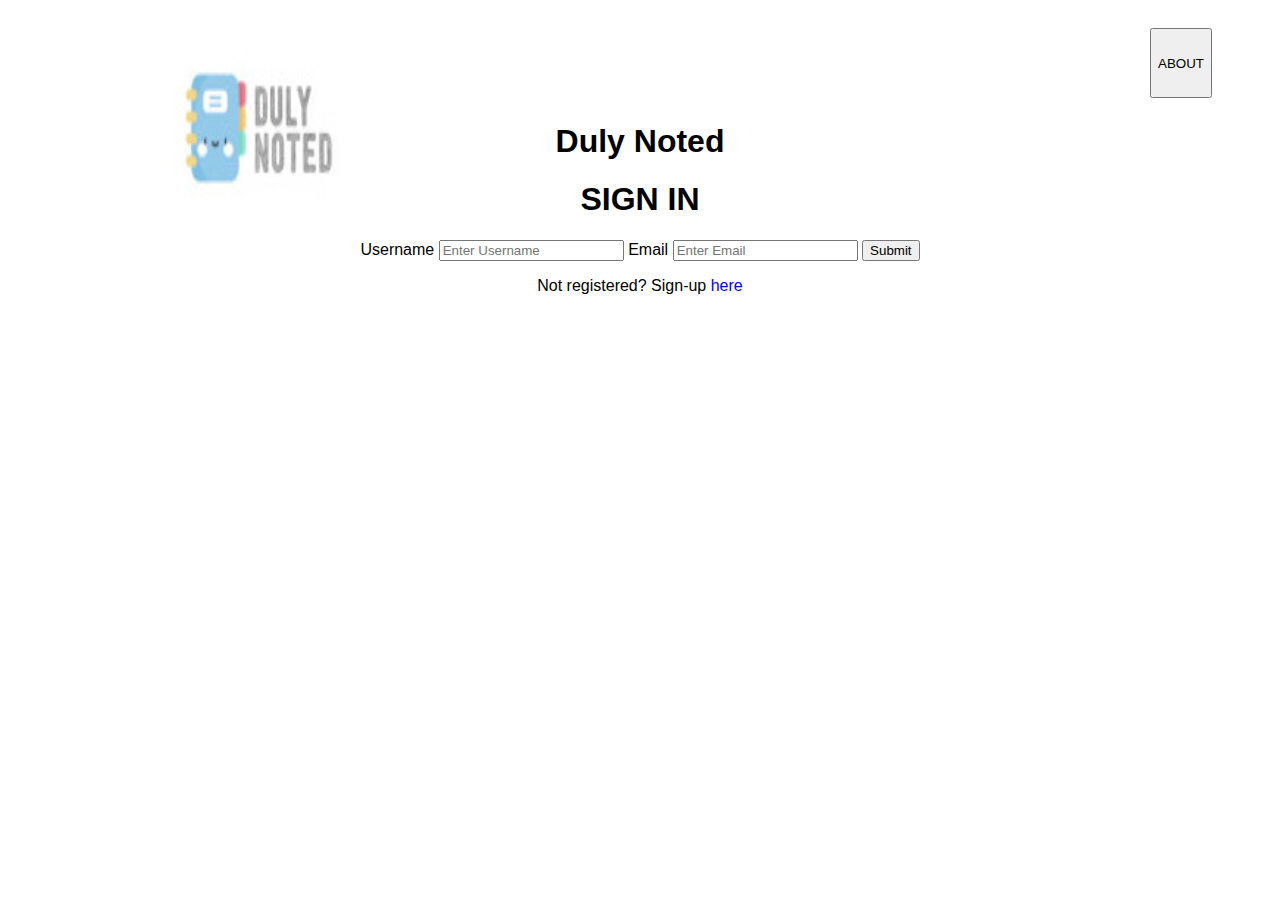
==== index.html @ 8769dc21 "updating" ====
<!DOCTYPE html>
<html lang="en">
<head>
  <meta charset="UTF-8">
  <meta name="viewport" content="width=device-width, initial-scale=1.0">
  <title>Duly Noted!</title>
  <!-- Bootstrap CSS -->
  <link rel="stylesheet" href="https://stackpath.bootstrapcdn.com/bootstrap/4.1.0/css/bootstrap.min.css"
  integrity="sha384-9gVQ4dYFwwWSjIDZnLEWnxCjeSWFphJiwGPXr1jddIhOegiu1FwO5qRGvFXOdJZ4" crossorigin="anonymous">
  <link rel="stylesheet" href="duly-notes.css">
</head>
<body>
  <div class='header'>
    <div class='logo-container'></div>
      <img src='./assets/logo_size.jpg' alt="logo" class='logo' />
    <div class='options'></div>
    <button class="btn btn-outline-info">ABOUT</button>
  </div>
  <h1>Duly Noted</h1>
  <div id='app'>
    
  </div>

  <!-- CALENDAR -->
  <br>
  <div id='calendar-container' style="display: none;">
    <div class="card" id="card">
      <h4 class="card-header" id="monthAndYear"></h4>
      <table class="table table-bordered table-responsive-sm" id="calendar">
        <thead id="calendar-header">
          <tr>
            <th id="sunday">Sun</th>
            <th id="monday">Mon</th>
            <th id="tuesday">Tue</th>
            <th id="wednesday">Wed</th>
            <th id="thursday">Thu</th>
            <th id="friday">Fri</th>
            <th id="saturday">Sat</th>
          </tr>
        </thead>
        <tbody id="calendar-body">
          <!-- calendar body -->
        </tbody>
      </table>
      <div class="form-inline" id="p-n-btn">
        <button class="btn btn-outline-info col-sm-6" id="previous"> << </button>
        <button class="btn btn-outline-info col-sm-6" id="next"> >> </button>
      </div>
      <br/>
      <form class="form-inline" id="drop-down">
        <select class="form-control col-sm-6" name="month" id="month">
          <!-- month dropdown -->
          <option value=0>January</option>
          <option value=1>February</option>
          <option value=2>March</option>
          <option value=3>April</option>
          <option value=4>May</option>
          <option value=5>June</option>
          <option value=6>July</option>
          <option value=7>August</option>
          <option value=8>September</option>
          <option value=9>October</option>
          <option value=10>November</option>
          <option value=11>December</option>
        </select>
        <select class="form-control col-sm-6" name="year" id="year">
          <!-- year dropdown -->
          <option value=2020>2020</option>
          <option value=2021>2021</option>
          <option value=2022>2022</option>
          <option value=2023>2023</option>
          <option value=2024>2024</option>
          <option value=2025>2025</option>
        </select>
      </form>
    </div>
  </div>
  <!-- END CALENDAR -->

  <!-- NEW NOTE -->
  <div id="new-note" style="display: none;">
    <h4>💬</h4>
    <p id="listening">We are listening</p>
    <form id="note-form">
      <textarea 
        id='txtarea'
        name='textinput'
        rows="12" 
        cols="50"
        value=""
      >
      </textarea>
      <br>
      <input id="new-note-submit" type="submit" class="btn btn-outline-info" value="Save Note">
    </form>
  </div>
  <!-- END NEW NOTE -->  

  <!-- NOTE LIST -->
  <br>
  <div id="notes-div" style="display: none;">
    <h5 id="today-note"></h5>
    <div id="notes-list">
    <!-- notes -->
    </div>
  </div>
  <!-- END NOTE LIST -->

  <script src='index.js'></script>
</body>
</html>
---- duly-notes.css ----
@import url('https://fonts.googleapis.com/css2?family=Vibur&display=swap');


* {
  box-sizing: border-box;
}

/* .logo-container {
  height: 100%;
  width: 10px;
} */
.logo {
  height: 200px;
  width: 200px;
  margin-bottom: -35px;
}

ul.notes {
  background: Linen;
  padding: 5px;
}

.notes li {
  background: MintCream;
  padding: 8px;
  margin-left: 35px;
  color: rgb(70, 70, 70);
}

.header {
  height: 70px;
  width: 100%;
  display: flex;
  justify-content: space-between;
  margin-bottom: 25px;
}

.options {
  width: 53%;
  height: 100%;
  display: flex;
  align-items: center;
  justify-content: flex-end;
}
/* .form-container {
  display: flex;
  justify-content: center;
  flex-wrap: wrap;

}

.notes-container {
  display: flex;
  justify-content: center;
  flex-wrap: wrap;
  flex-direction: column;
  width: 500px;
  height: 50%;
  border: 1px solid black;
  box-shadow: 5px 2px 2px grey;
}
html {
    display: table;
    margin: auto;
} */

body {
  font-family: 'Nunito Sans', sans-serif;
  padding: 20px 60px;
  text-align: center;
  position:relative ;
  margin-bottom:100px;
}

.signup {
  color: blue;
}
.signup:hover {
  cursor: pointer;
}

.signin {
  color: blue;
}

.signin:hover {
  cursor: pointer;
}

#sunday {
  color: coral;
}

#monthAndYear {
  color: rgb(36, 122, 117);
}

/* #signin-form {

} */

/* .form-input-label {
  font-size: 16px;
  font-weight: normal;
  position: absolute;
  pointer-events: none;
  left: 5px;
  top: 10px;
  transition: 300ms ease all;
} */
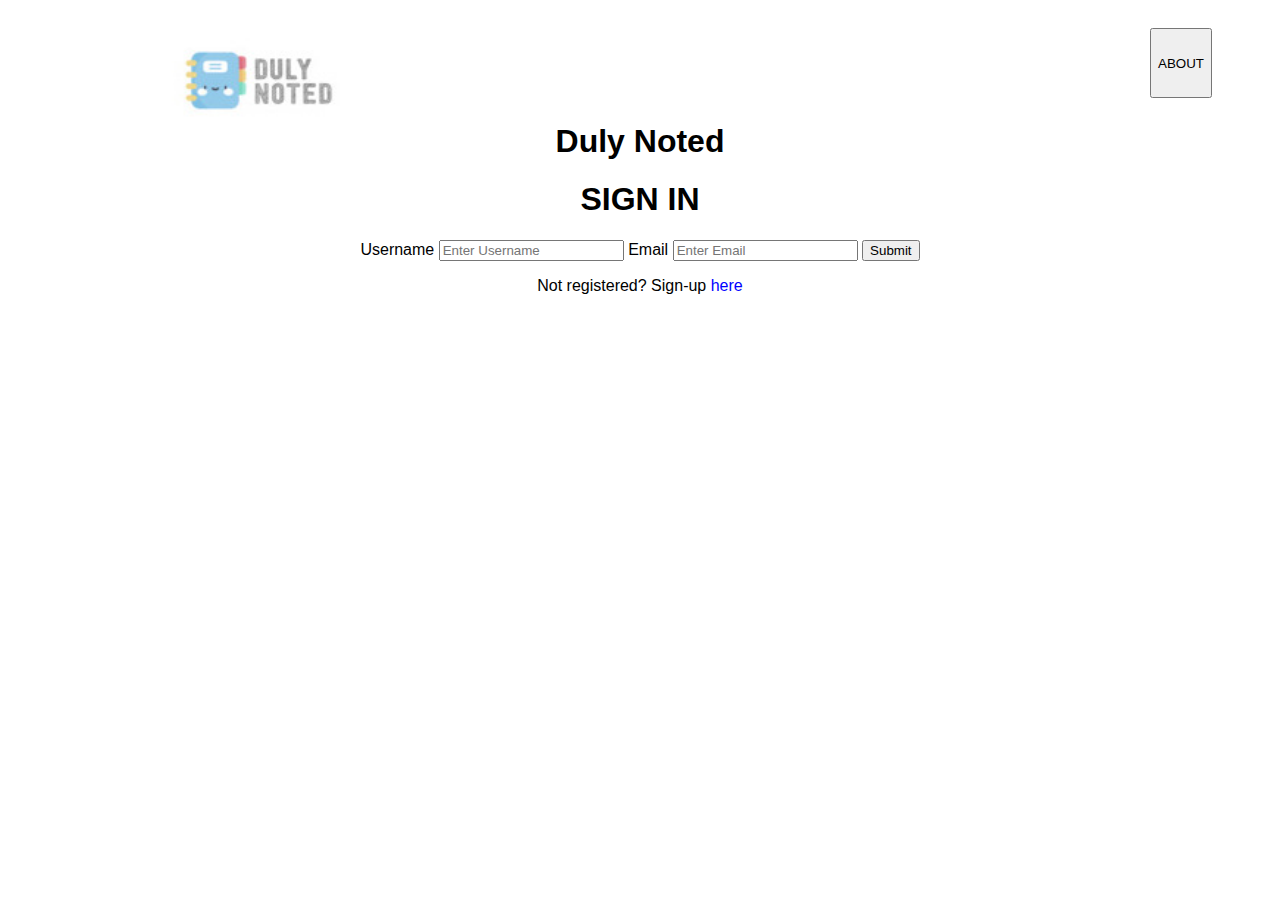
==== commit e99fac48: "updating" ====
--- a/index.html
+++ b/index.html
@@ -25,7 +25,7 @@
   <br>
   <div id='calendar-container' style="display: none;">
     <div class="card" id="card">
-      <h4 class="card-header" id="monthAndYear"></h4>
+      <h1 class="card-header" id="monthAndYear"></h1>
       <table class="table table-bordered table-responsive-sm" id="calendar">
         <thead id="calendar-header">
           <tr>
@@ -42,13 +42,14 @@
           <!-- calendar body -->
         </tbody>
       </table>
+      <br>
       <div class="form-inline" id="p-n-btn">
-        <button class="btn btn-outline-info col-sm-6" id="previous"> << </button>
-        <button class="btn btn-outline-info col-sm-6" id="next"> >> </button>
+        <button class="butn" id="previous"> << </button>     
+        <button class="butn" id="next"> >> </button>
       </div>
       <br/>
       <form class="form-inline" id="drop-down">
-        <select class="form-control col-sm-6" name="month" id="month">
+        <select class="dropdown" name="month" id="month">
           <!-- month dropdown -->
           <option value=0>January</option>
           <option value=1>February</option>
@@ -63,7 +64,7 @@
           <option value=10>November</option>
           <option value=11>December</option>
         </select>
-        <select class="form-control col-sm-6" name="year" id="year">
+        <select class="dropdown" name="year" id="year">
           <!-- year dropdown -->
           <option value=2020>2020</option>
           <option value=2021>2021</option>
@@ -91,6 +92,7 @@
       >
       </textarea>
       <br>
+      <!-- <h4>🔴</h4> -->
       <input id="new-note-submit" type="submit" class="btn btn-outline-info" value="Save Note">
     </form>
   </div>
--- a/duly-notes.css
+++ b/duly-notes.css
@@ -5,26 +5,82 @@
   box-sizing: border-box;
 }
 
-/* .logo-container {
-  height: 100%;
-  width: 10px;
-} */
+body {
+  font-family: 'Nunito Sans', sans-serif;
+  padding: 20px 60px;
+  text-align: center;
+  position:relative ;
+  margin-bottom:100px;
+}
+
+h1 {
+  align-self: auto;
+}
+
+#calendar-container {
+  display: flex;
+  justify-content: center;
+  align-items: center;
+}
+
+#card {
+  background-image: url('assets/SF_4.jpg');
+  background-size: 100%;
+  opacity: 0.8;
+  background-repeat: no-repeat;
+  width: 700px;
+  height: 550px;
+  font-size: large;
+}
+
+.date:hover {
+  background-color:rgb(233, 247, 247);
+}
+
+.butn {
+  /* opacity: 0.8; */
+  background-color: white;
+  border-radius: 4px;
+  color: DarkSlateGrey;
+  border: 2px solid rgb(131, 211, 184);
+  width: 300px;
+  height: 35px;
+  margin-left: auto;
+  margin-right: auto;
+}
+
+.butn:hover {
+  background-color: mintcream;
+}
+
+.dropdown {
+  background-color: white;
+  border-radius: 4px;
+  color: black;
+  border: 2px solid rgb(241, 188, 168);
+  width: 300px;
+  height: 35px;
+  margin-left: auto;
+  margin-right: auto;
+}
+
+.dropdown:hover {
+  background-color:FloralWhite;
+}
+
+#calendar-header {
+  background-color: rgb(252, 247, 244);
+  color: black;
+}
+
+#calendar-body {
+  color: black;
+}
+
 .logo {
-  height: 200px;
+  /* height: 200px; */
   width: 200px;
   margin-bottom: -35px;
-}
-
-ul.notes {
-  background: Linen;
-  padding: 5px;
-}
-
-.notes li {
-  background: MintCream;
-  padding: 8px;
-  margin-left: 35px;
-  color: rgb(70, 70, 70);
 }
 
 .header {
@@ -64,13 +120,6 @@
     margin: auto;
 } */
 
-body {
-  font-family: 'Nunito Sans', sans-serif;
-  padding: 20px 60px;
-  text-align: center;
-  position:relative ;
-  margin-bottom:100px;
-}
 
 .signup {
   color: blue;
@@ -88,7 +137,7 @@
 }
 
 #sunday {
-  color: coral;
+  color: rgb(221, 107, 65);
 }
 
 #monthAndYear {
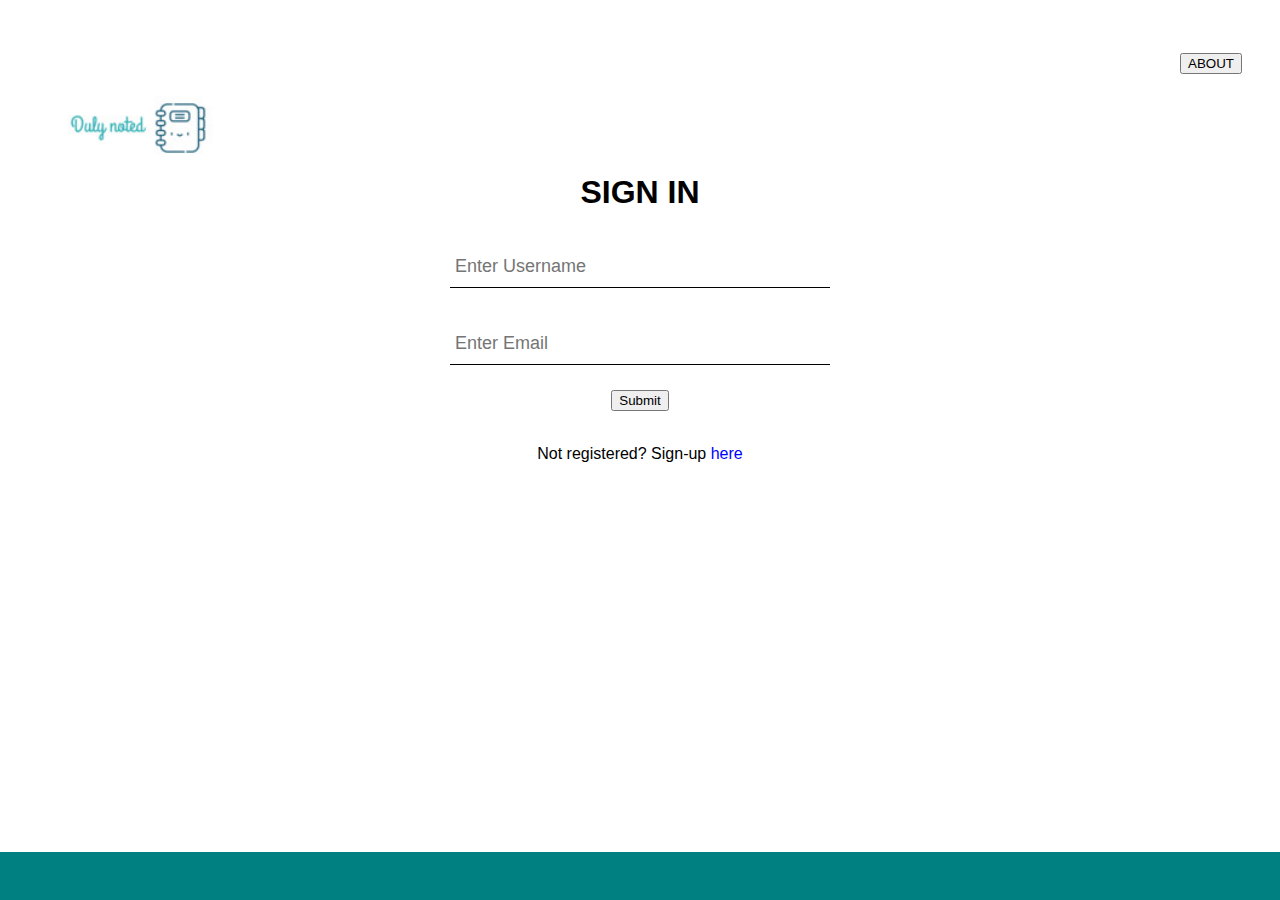
==== commit c833cdc1: "updated stylings to signin/signup for, added footer, adjustments to header" ====
--- a/index.html
+++ b/index.html
@@ -11,12 +11,12 @@
 </head>
 <body>
   <div class='header'>
-    <div class='logo-container'></div>
-      <img src='./assets/logo_size.jpg' alt="logo" class='logo' />
+    <div class='logo-container'>
+      <img src='./assets/duly-noted.jpg' alt="logo" class='logo' />
+    </div>
     <div class='options'></div>
     <button class="btn btn-outline-info">ABOUT</button>
   </div>
-  <h1>Duly Noted</h1>
   <div id='app'>
     
   </div>
@@ -80,8 +80,7 @@
 
   <!-- NEW NOTE -->
   <div id="new-note" style="display: none;">
-    <h4>💬</h4>
-    <p id="listening">We are listening</p>
+    <p id="listening">Don't be shy, Speak up!</p>
     <form id="note-form">
       <textarea 
         id='txtarea'
@@ -107,7 +106,9 @@
     </div>
   </div>
   <!-- END NOTE LIST -->
+  <footer class="footer">
 
+  </footer>
   <script src='index.js'></script>
 </body>
 </html>
--- a/duly-notes.css
+++ b/duly-notes.css
@@ -1,5 +1,3 @@
-@import url('https://fonts.googleapis.com/css2?family=Vibur&display=swap');
-
 
 * {
   box-sizing: border-box;
@@ -7,7 +5,7 @@
 
 body {
   font-family: 'Nunito Sans', sans-serif;
-  padding: 20px 60px;
+  padding: 20px 30px;
   text-align: center;
   position:relative ;
   margin-bottom:100px;
@@ -78,9 +76,13 @@
 }
 
 .logo {
-  /* height: 200px; */
+  height: 200px;
   width: 200px;
-  margin-bottom: -35px;
+}
+
+.logo-container {
+  height: 100%;
+  width: 70px;
 }
 
 .header {
@@ -88,6 +90,7 @@
   width: 100%;
   display: flex;
   justify-content: space-between;
+  align-items: center;
   margin-bottom: 25px;
 }
 
@@ -98,28 +101,6 @@
   align-items: center;
   justify-content: flex-end;
 }
-/* .form-container {
-  display: flex;
-  justify-content: center;
-  flex-wrap: wrap;
-
-}
-
-.notes-container {
-  display: flex;
-  justify-content: center;
-  flex-wrap: wrap;
-  flex-direction: column;
-  width: 500px;
-  height: 50%;
-  border: 1px solid black;
-  box-shadow: 5px 2px 2px grey;
-}
-html {
-    display: table;
-    margin: auto;
-} */
-
 
 .signup {
   color: blue;
@@ -143,17 +124,52 @@
 #monthAndYear {
   color: rgb(36, 122, 117);
 }
+.group {
+  position: relative;
+  margin: 15px 0;
+}
 
-/* #signin-form {
 
-} */
+.form-container {
+  display: flex; 
+  margin: 0 auto;
+  flex-direction: column;
+  width: 380px;
+  padding-top: 30px;
+}
 
-/* .form-input-label {
-  font-size: 16px;
-  font-weight: normal;
-  position: absolute;
-  pointer-events: none;
-  left: 5px;
-  top: 10px;
-  transition: 300ms ease all;
-} */+
+  
+.form-input {
+    background: none;
+    background-color: white;
+    color: teal;
+    font-size: 18px;
+    padding: 10px 10px 10px 5px;
+    display: block;
+    width: 100%;
+    border: none;
+    border-radius: 0;
+    border-bottom: 1px solid black;
+    margin: 25px 0;
+    padding-top: 20px;
+}
+.footer {
+  position: fixed;
+  left: 0;
+  bottom: 0;
+  height: 3em;
+  width: 100%;
+  background-color: teal;
+  color: white;
+  text-align: center;
+  flex: 0 0 50px;
+  margin-top: auto;
+}
+
+#listening {
+  font-size: 30px;
+}
+#new-note-submit {
+  margin: 25px;
+}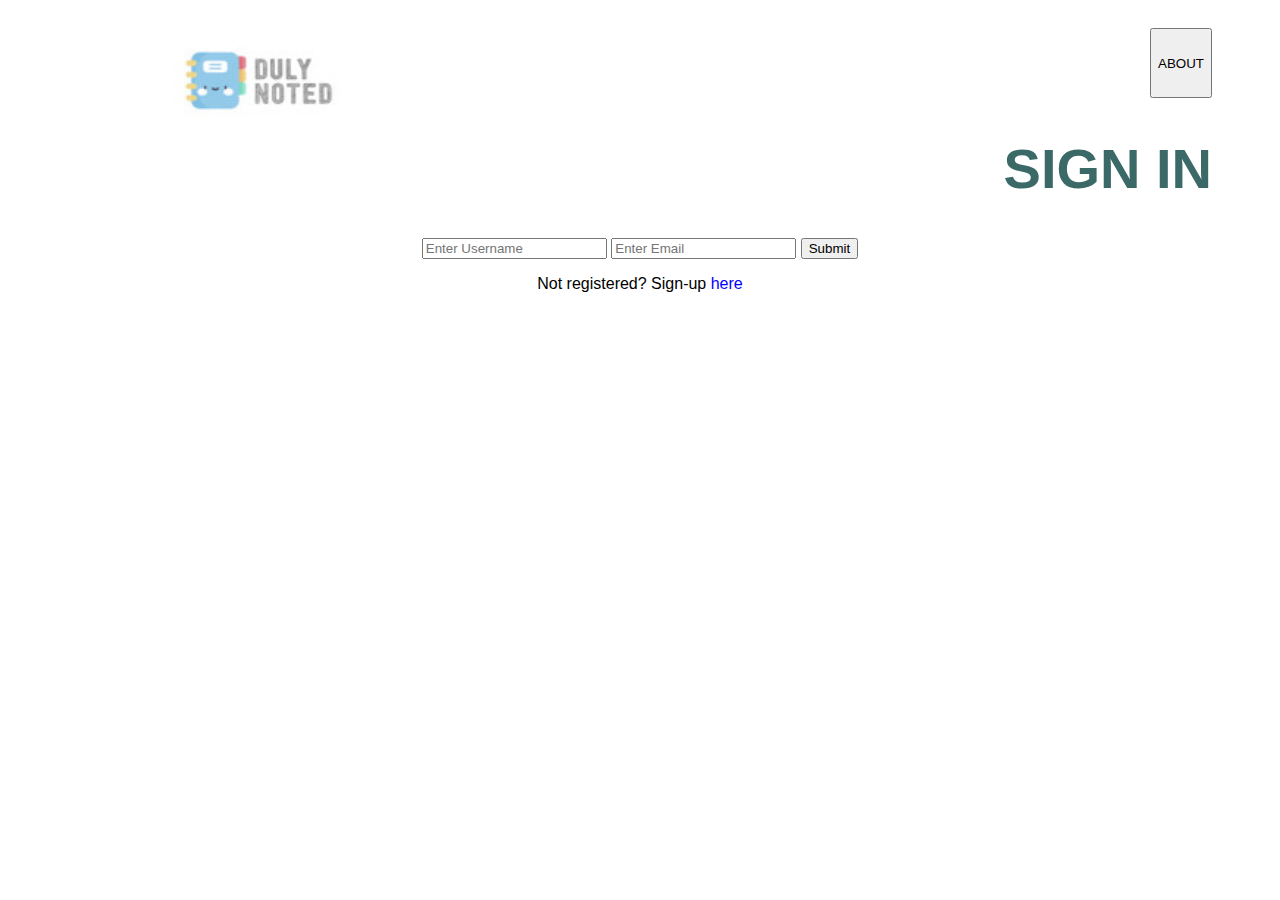
==== commit 7f5b61b0: "newly updated" ====
--- a/index.html
+++ b/index.html
@@ -11,9 +11,8 @@
 </head>
 <body>
   <div class='header'>
-    <div class='logo-container'>
-      <img src='./assets/duly-noted.jpg' alt="logo" class='logo' />
-    </div>
+    <div class='logo-container'></div>
+      <img src='./assets/logo_size.jpg' alt="logo" class='logo' />
     <div class='options'></div>
     <button class="btn btn-outline-info">ABOUT</button>
   </div>
@@ -23,7 +22,7 @@
 
   <!-- CALENDAR -->
   <br>
-  <div id='calendar-container' style="display: none;">
+  <div id='calendar-container' class='calendar-div' style="display: none;">
     <div class="card" id="card">
       <h1 class="card-header" id="monthAndYear"></h1>
       <table class="table table-bordered table-responsive-sm" id="calendar">
@@ -74,13 +73,21 @@
           <option value=2025>2025</option>
         </select>
       </form>
+      <br>
+    </div>
+    <br>
+    <div id="filter">
+      <button  class="filter-btn" id="filrer-1">plain</button>
+      <button  class="filter-btn" id="filrer-2">breeze</button>
+      <button  class="filter-btn" id="filrer-3">bloom</button>
     </div>
   </div>
   <!-- END CALENDAR -->
 
   <!-- NEW NOTE -->
   <div id="new-note" style="display: none;">
-    <p id="listening">Don't be shy, Speak up!</p>
+    <h4>💬</h4>
+    <p id="listening">We are listening</p>
     <form id="note-form">
       <textarea 
         id='txtarea'
@@ -106,9 +113,7 @@
     </div>
   </div>
   <!-- END NOTE LIST -->
-  <footer class="footer">
 
-  </footer>
   <script src='index.js'></script>
 </body>
 </html>
--- a/duly-notes.css
+++ b/duly-notes.css
@@ -1,34 +1,38 @@
-
 * {
   box-sizing: border-box;
 }
 
 body {
   font-family: 'Nunito Sans', sans-serif;
-  padding: 20px 30px;
+  padding: 20px 60px;
   text-align: center;
   position:relative ;
   margin-bottom:100px;
 }
 
 h1 {
-  align-self: auto;
+  text-align: right;
+  color: rgb(59, 105, 103);
+  font-size: 350%;
 }
 
 #calendar-container {
   display: flex;
   justify-content: center;
   align-items: center;
+  width: 100%
 }
 
 #card {
-  background-image: url('assets/SF_4.jpg');
-  background-size: 100%;
-  opacity: 0.8;
+  background-size: 120%;
+  /* opacity: 0.7; */
   background-repeat: no-repeat;
-  width: 700px;
-  height: 550px;
+  width: 900px;
+  height: 600px;
   font-size: large;
+  font-weight: 500;
+  display: table;
+  margin: 0 auto;
 }
 
 .date:hover {
@@ -45,10 +49,27 @@
   height: 35px;
   margin-left: auto;
   margin-right: auto;
+  font-size: large;
 }
 
 .butn:hover {
   background-color: mintcream;
+}
+
+.filter-btn {
+  background-color: WhiteSmoke;
+  border-radius: 4px;
+  color: DarkSlateGrey;
+  border: 2px solid rgb(209, 209, 209);
+  width: 90px;
+  height: 35px;
+  margin-left: auto;
+  margin-right: auto;
+  font-size: large;
+}
+
+.filter-btn:hover {
+  background-color: rgb(194, 194, 194);
 }
 
 .dropdown {
@@ -60,6 +81,7 @@
   height: 35px;
   margin-left: auto;
   margin-right: auto;
+  font-size: large;
 }
 
 .dropdown:hover {
@@ -76,13 +98,9 @@
 }
 
 .logo {
-  height: 200px;
+  /* height: 200px; */
   width: 200px;
-}
-
-.logo-container {
-  height: 100%;
-  width: 70px;
+  margin-bottom: -35px;
 }
 
 .header {
@@ -90,7 +108,6 @@
   width: 100%;
   display: flex;
   justify-content: space-between;
-  align-items: center;
   margin-bottom: 25px;
 }
 
@@ -101,6 +118,28 @@
   align-items: center;
   justify-content: flex-end;
 }
+/* .form-container {
+  display: flex;
+  justify-content: center;
+  flex-wrap: wrap;
+
+}
+
+.notes-container {
+  display: flex;
+  justify-content: center;
+  flex-wrap: wrap;
+  flex-direction: column;
+  width: 500px;
+  height: 50%;
+  border: 1px solid black;
+  box-shadow: 5px 2px 2px grey;
+}
+html {
+    display: table;
+    margin: auto;
+} */
+
 
 .signup {
   color: blue;
@@ -119,57 +158,4 @@
 
 #sunday {
   color: rgb(221, 107, 65);
-}
-
-#monthAndYear {
-  color: rgb(36, 122, 117);
-}
-.group {
-  position: relative;
-  margin: 15px 0;
-}
-
-
-.form-container {
-  display: flex; 
-  margin: 0 auto;
-  flex-direction: column;
-  width: 380px;
-  padding-top: 30px;
-}
-
-
-  
-.form-input {
-    background: none;
-    background-color: white;
-    color: teal;
-    font-size: 18px;
-    padding: 10px 10px 10px 5px;
-    display: block;
-    width: 100%;
-    border: none;
-    border-radius: 0;
-    border-bottom: 1px solid black;
-    margin: 25px 0;
-    padding-top: 20px;
-}
-.footer {
-  position: fixed;
-  left: 0;
-  bottom: 0;
-  height: 3em;
-  width: 100%;
-  background-color: teal;
-  color: white;
-  text-align: center;
-  flex: 0 0 50px;
-  margin-top: auto;
-}
-
-#listening {
-  font-size: 30px;
-}
-#new-note-submit {
-  margin: 25px;
 }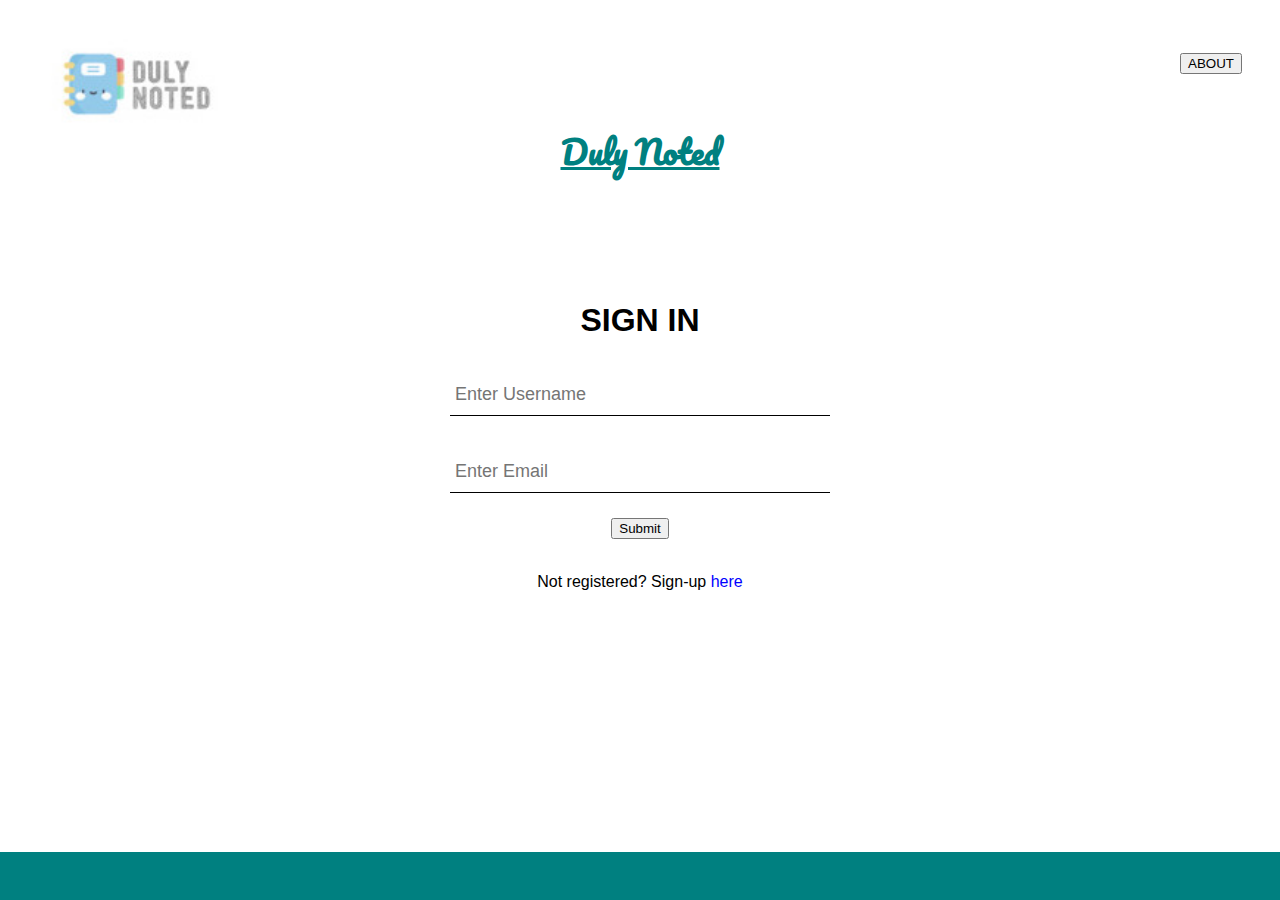
==== commit 5878f728: "added about functionality and added stylings" ====
--- a/index.html
+++ b/index.html
@@ -11,18 +11,20 @@
 </head>
 <body>
   <div class='header'>
-    <div class='logo-container'></div>
+    <div class='logo-container'>
       <img src='./assets/logo_size.jpg' alt="logo" class='logo' />
+    </div>
     <div class='options'></div>
-    <button class="btn btn-outline-info">ABOUT</button>
+    <button class="btn btn-outline-info about-btn">ABOUT</button>
   </div>
+  <h1 class='title'>Duly Noted</h1>
   <div id='app'>
     
   </div>
 
   <!-- CALENDAR -->
   <br>
-  <div id='calendar-container' class='calendar-div' style="display: none;">
+  <div id='calendar-container' style="display: none;">
     <div class="card" id="card">
       <h1 class="card-header" id="monthAndYear"></h1>
       <table class="table table-bordered table-responsive-sm" id="calendar">
@@ -73,21 +75,13 @@
           <option value=2025>2025</option>
         </select>
       </form>
-      <br>
-    </div>
-    <br>
-    <div id="filter">
-      <button  class="filter-btn" id="filrer-1">plain</button>
-      <button  class="filter-btn" id="filrer-2">breeze</button>
-      <button  class="filter-btn" id="filrer-3">bloom</button>
     </div>
   </div>
   <!-- END CALENDAR -->
 
   <!-- NEW NOTE -->
   <div id="new-note" style="display: none;">
-    <h4>💬</h4>
-    <p id="listening">We are listening</p>
+    <p id="listening">Don't be shy, Speak up!</p>
     <form id="note-form">
       <textarea 
         id='txtarea'
@@ -113,7 +107,9 @@
     </div>
   </div>
   <!-- END NOTE LIST -->
+  <footer class="footer">
 
+  </footer>
   <script src='index.js'></script>
 </body>
 </html>
--- a/duly-notes.css
+++ b/duly-notes.css
@@ -1,38 +1,34 @@
+@import url('https://fonts.googleapis.com/css2?family=Pacifico&display=swap');
 * {
   box-sizing: border-box;
 }
 
 body {
   font-family: 'Nunito Sans', sans-serif;
-  padding: 20px 60px;
+  padding: 20px 30px;
   text-align: center;
   position:relative ;
   margin-bottom:100px;
 }
 
 h1 {
-  text-align: right;
-  color: rgb(59, 105, 103);
-  font-size: 350%;
+  align-self: auto;
 }
 
 #calendar-container {
   display: flex;
   justify-content: center;
   align-items: center;
-  width: 100%
 }
 
 #card {
-  background-size: 120%;
-  /* opacity: 0.7; */
+  background-image: url('assets/SF_4.jpg');
+  background-size: 100%;
+  opacity: 0.8;
   background-repeat: no-repeat;
-  width: 900px;
-  height: 600px;
+  width: 700px;
+  height: 550px;
   font-size: large;
-  font-weight: 500;
-  display: table;
-  margin: 0 auto;
 }
 
 .date:hover {
@@ -49,27 +45,10 @@
   height: 35px;
   margin-left: auto;
   margin-right: auto;
-  font-size: large;
 }
 
 .butn:hover {
   background-color: mintcream;
-}
-
-.filter-btn {
-  background-color: WhiteSmoke;
-  border-radius: 4px;
-  color: DarkSlateGrey;
-  border: 2px solid rgb(209, 209, 209);
-  width: 90px;
-  height: 35px;
-  margin-left: auto;
-  margin-right: auto;
-  font-size: large;
-}
-
-.filter-btn:hover {
-  background-color: rgb(194, 194, 194);
 }
 
 .dropdown {
@@ -81,7 +60,6 @@
   height: 35px;
   margin-left: auto;
   margin-right: auto;
-  font-size: large;
 }
 
 .dropdown:hover {
@@ -100,7 +78,14 @@
 .logo {
   /* height: 200px; */
   width: 200px;
-  margin-bottom: -35px;
+}
+
+.logo-container {
+  height: 100%;
+  width: 70px;
+}
+.logo-container:hover {
+  cursor: pointer;
 }
 
 .header {
@@ -108,6 +93,7 @@
   width: 100%;
   display: flex;
   justify-content: space-between;
+  align-items: center;
   margin-bottom: 25px;
 }
 
@@ -118,28 +104,6 @@
   align-items: center;
   justify-content: flex-end;
 }
-/* .form-container {
-  display: flex;
-  justify-content: center;
-  flex-wrap: wrap;
-
-}
-
-.notes-container {
-  display: flex;
-  justify-content: center;
-  flex-wrap: wrap;
-  flex-direction: column;
-  width: 500px;
-  height: 50%;
-  border: 1px solid black;
-  box-shadow: 5px 2px 2px grey;
-}
-html {
-    display: table;
-    margin: auto;
-} */
-
 
 .signup {
   color: blue;
@@ -158,4 +122,82 @@
 
 #sunday {
   color: rgb(221, 107, 65);
+}
+
+#monthAndYear {
+  color: rgb(36, 122, 117);
+}
+.group {
+  position: relative;
+  margin: 15px 0;
+}
+
+
+.form-container {
+  display: flex; 
+  margin: 0 auto;
+  flex-direction: column;
+  width: 380px;
+  padding-top: 30px;
+}
+
+
+  
+.form-input {
+    background: none;
+    background-color: white;
+    color: teal;
+    font-size: 18px;
+    padding: 10px 10px 10px 5px;
+    display: block;
+    width: 100%;
+    border: none;
+    border-radius: 0;
+    border-bottom: 1px solid black;
+    margin: 25px 0;
+    padding-top: 20px;
+}
+.footer {
+  position: fixed;
+  left: 0;
+  bottom: 0;
+  height: 3em;
+  width: 100%;
+  background-color: teal;
+  color: white;
+  text-align: center;
+  flex: 0 0 50px;
+  margin-top: auto;
+}
+
+#listening {
+  font-size: 30px;
+}
+#new-note-submit {
+  margin: 25px;
+}
+
+.abt-container {
+  height: 20%;
+  width: 35%;
+  text-align: center;
+  margin: 0 auto;
+  border: 1px solid black;
+  border-radius: 1em;
+}
+
+.about-txt {
+  font-size: 20px;
+}
+
+.app-name {
+  font-family: 'Pacifico', cursive;
+  color: teal;
+}
+
+.title {
+  padding-bottom: 50px;
+  font-family: 'Pacifico', cursive;
+  color: teal;
+  text-decoration: underline;
 }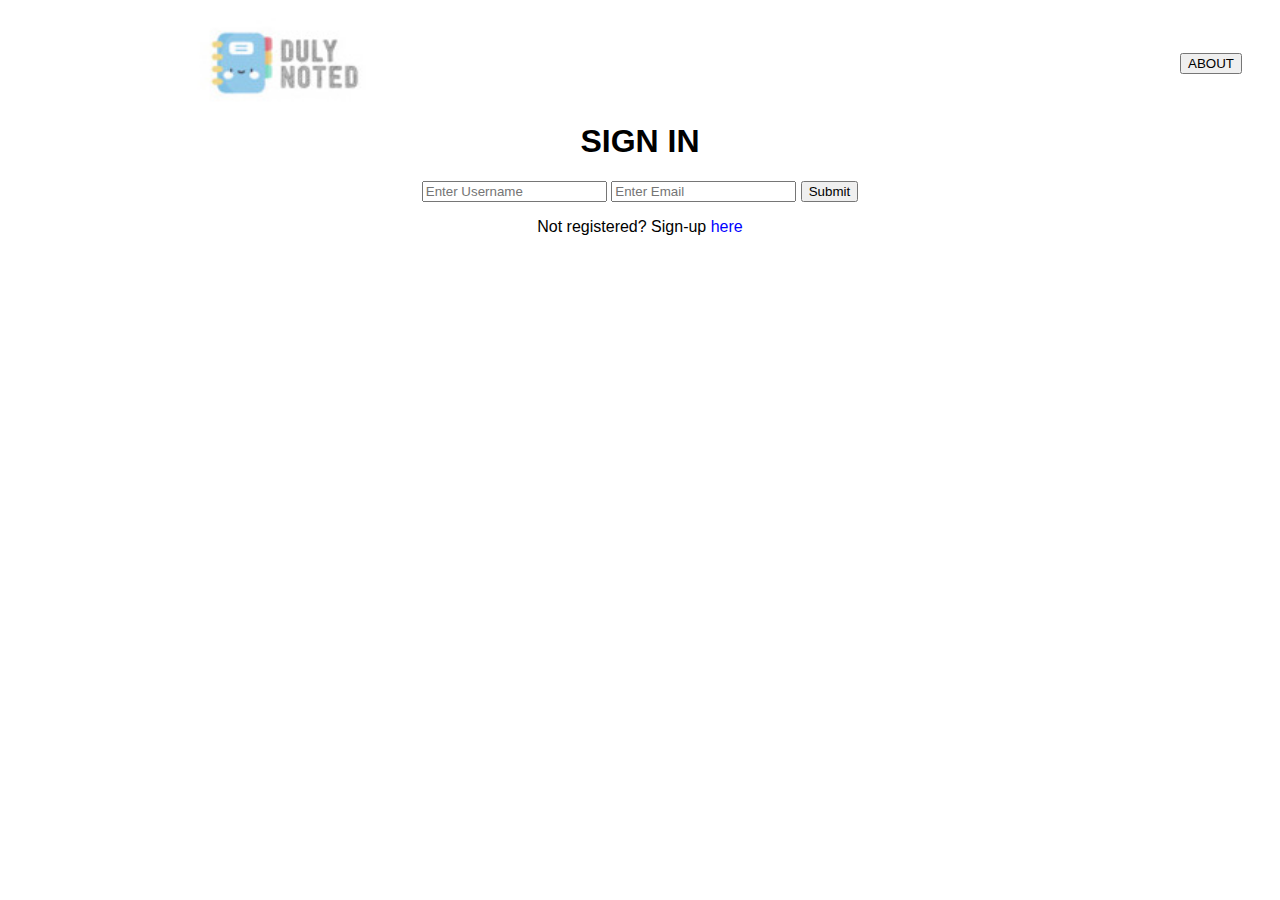
==== commit aaf3030e: "commit 1001" ====
--- a/index.html
+++ b/index.html
@@ -11,20 +11,18 @@
 </head>
 <body>
   <div class='header'>
-    <div class='logo-container'>
+    <div class='logo-container'></div>
       <img src='./assets/logo_size.jpg' alt="logo" class='logo' />
-    </div>
     <div class='options'></div>
-    <button class="btn btn-outline-info about-btn">ABOUT</button>
+    <button class="btn btn-outline-info">ABOUT</button>
   </div>
-  <h1 class='title'>Duly Noted</h1>
   <div id='app'>
     
   </div>
 
   <!-- CALENDAR -->
   <br>
-  <div id='calendar-container' style="display: none;">
+  <div id='calendar-container' class='calendar-div' style="display: none;">
     <div class="card" id="card">
       <h1 class="card-header" id="monthAndYear"></h1>
       <table class="table table-bordered table-responsive-sm" id="calendar">
@@ -75,13 +73,21 @@
           <option value=2025>2025</option>
         </select>
       </form>
+      <br>
+    </div>
+    <br>
+    <div id="filter">
+      <button  class="filter-btn" id="filrer-1">plain</button>
+      <button  class="filter-btn" id="filrer-2">breeze</button>
+      <button  class="filter-btn" id="filrer-3">bloom</button>
     </div>
   </div>
   <!-- END CALENDAR -->
 
   <!-- NEW NOTE -->
   <div id="new-note" style="display: none;">
-    <p id="listening">Don't be shy, Speak up!</p>
+    <h4>💬</h4>
+    <p id="listening">We are listening</p>
     <form id="note-form">
       <textarea 
         id='txtarea'
@@ -92,7 +98,6 @@
       >
       </textarea>
       <br>
-      <!-- <h4>🔴</h4> -->
       <input id="new-note-submit" type="submit" class="btn btn-outline-info" value="Save Note">
     </form>
   </div>
@@ -107,9 +112,7 @@
     </div>
   </div>
   <!-- END NOTE LIST -->
-  <footer class="footer">
 
-  </footer>
   <script src='index.js'></script>
 </body>
 </html>
--- a/duly-notes.css
+++ b/duly-notes.css
@@ -19,19 +19,22 @@
   display: flex;
   justify-content: center;
   align-items: center;
-}
-
+  width: 100%
+}
 #card {
-  background-image: url('assets/SF_4.jpg');
-  background-size: 100%;
-  opacity: 0.8;
+  background-size: 120%;
+  /* opacity: 0.7; */
   background-repeat: no-repeat;
-  width: 700px;
-  height: 550px;
+  width: 900px;
+  height: 600px;
   font-size: large;
+  font-weight: 500;
+  display: table;
+  margin: 0 auto;
 }
 
 .date:hover {
+  cursor: pointer;
   background-color:rgb(233, 247, 247);
 }
 
@@ -49,6 +52,21 @@
 
 .butn:hover {
   background-color: mintcream;
+}
+
+.filter-btn {
+  background-color: WhiteSmoke;
+  border-radius: 4px;
+  color: DarkSlateGrey;
+  border: 2px solid rgb(209, 209, 209);
+  width: 90px;
+  height: 35px;
+  margin-left: auto;
+  margin-right: auto;
+  font-size: large;
+}
+.filter-btn:hover {
+  background-color: rgb(194, 194, 194);
 }
 
 .dropdown {
@@ -163,7 +181,7 @@
   bottom: 0;
   height: 3em;
   width: 100%;
-  background-color: teal;
+  background-color: powderblue;
   color: white;
   text-align: center;
   flex: 0 0 50px;
@@ -198,6 +216,12 @@
 .title {
   padding-bottom: 50px;
   font-family: 'Pacifico', cursive;
-  color: teal;
+  color: rgb(105, 182, 182);
   text-decoration: underline;
-}+}
+
+.card-header {
+  text-align: right;
+  color: rgb(59, 105, 103);
+  font-size: 350%;
+}
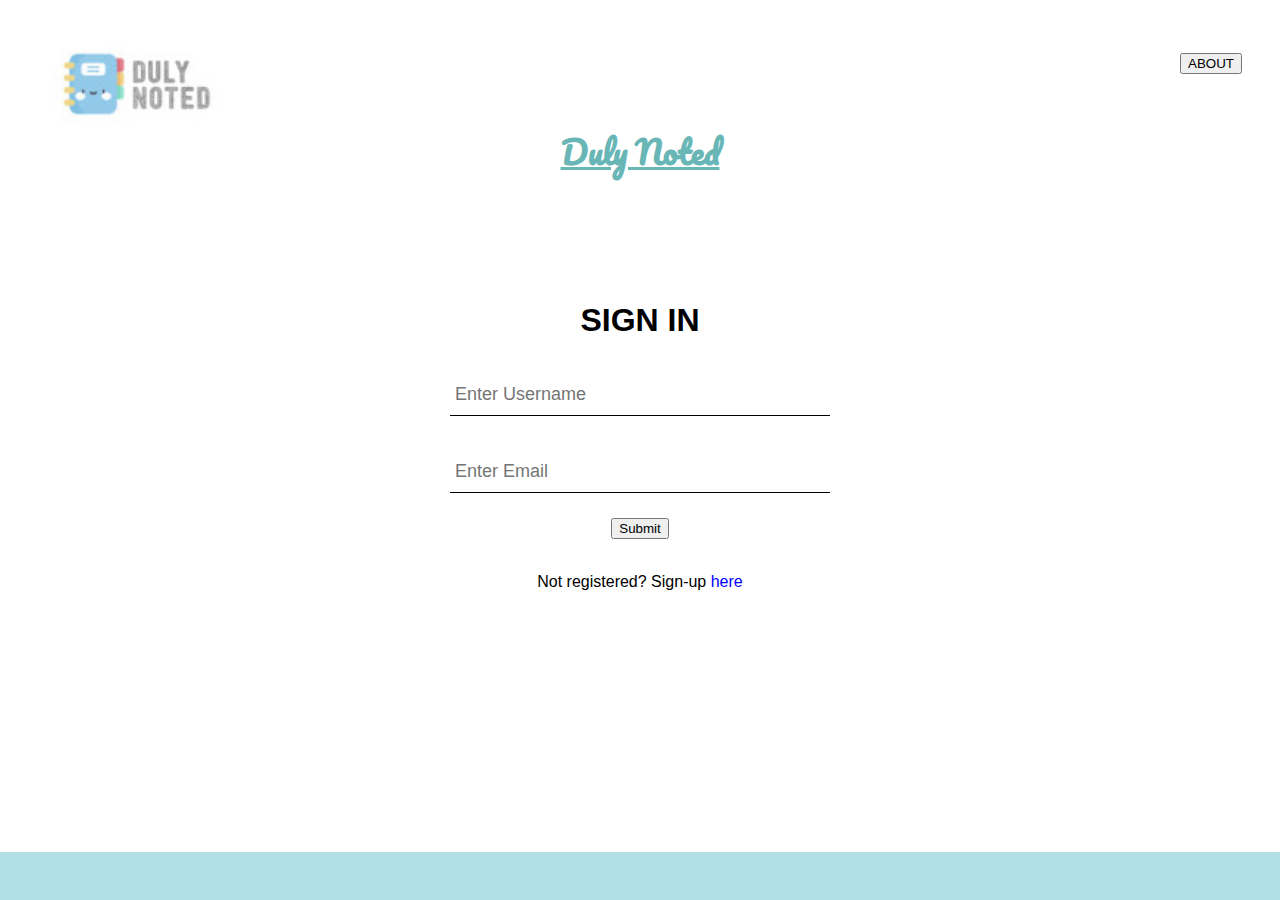
==== commit 930462f5: "Merge branch 'master' of github.com:Seanbon0611/duly-noted-frontend into new-kk-branch" ====
--- a/index.html
+++ b/index.html
@@ -11,11 +11,13 @@
 </head>
 <body>
   <div class='header'>
-    <div class='logo-container'></div>
+    <div class='logo-container'>
       <img src='./assets/logo_size.jpg' alt="logo" class='logo' />
+    </div>
     <div class='options'></div>
-    <button class="btn btn-outline-info">ABOUT</button>
+    <button class="btn btn-outline-info about-btn">ABOUT</button>
   </div>
+  <h1 class='title'>Duly Noted</h1>
   <div id='app'>
     
   </div>
@@ -86,8 +88,7 @@
 
   <!-- NEW NOTE -->
   <div id="new-note" style="display: none;">
-    <h4>💬</h4>
-    <p id="listening">We are listening</p>
+    <p id="listening">Don't be shy, Speak up!</p>
     <form id="note-form">
       <textarea 
         id='txtarea'
@@ -112,7 +113,9 @@
     </div>
   </div>
   <!-- END NOTE LIST -->
+  <footer class="footer">
 
+  </footer>
   <script src='index.js'></script>
 </body>
 </html>
